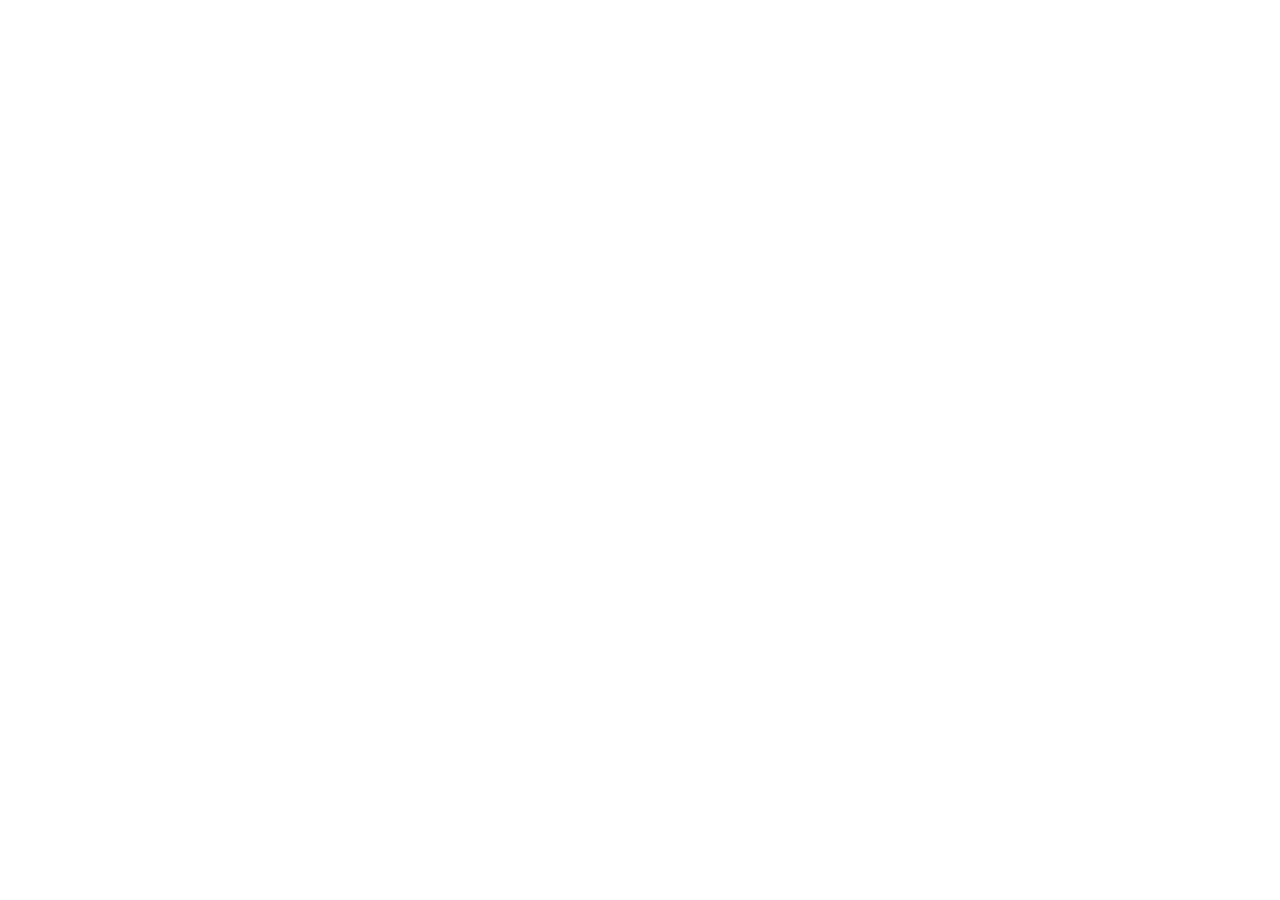
==== src/index.html @ d72f7f71 "feat: create file structure" ====
<!DOCTYPE html>
<html lang="en">

<head>
    <meta charset="UTF-8">
    <meta name="viewport" content="width=device-width, initial-scale=1.0">
    <title>To Do List</title>
    <link rel="stylesheet" href="./styles/index.css">
    <script src="./scripts/main.js" type="module"></script>
</head>

<body>
    
</body>

</html>
---- src/styles/index.css ----
@import 'normalize.css';
@import 'fonts.css';
@import 'variables.css';
@import 'globals.css';
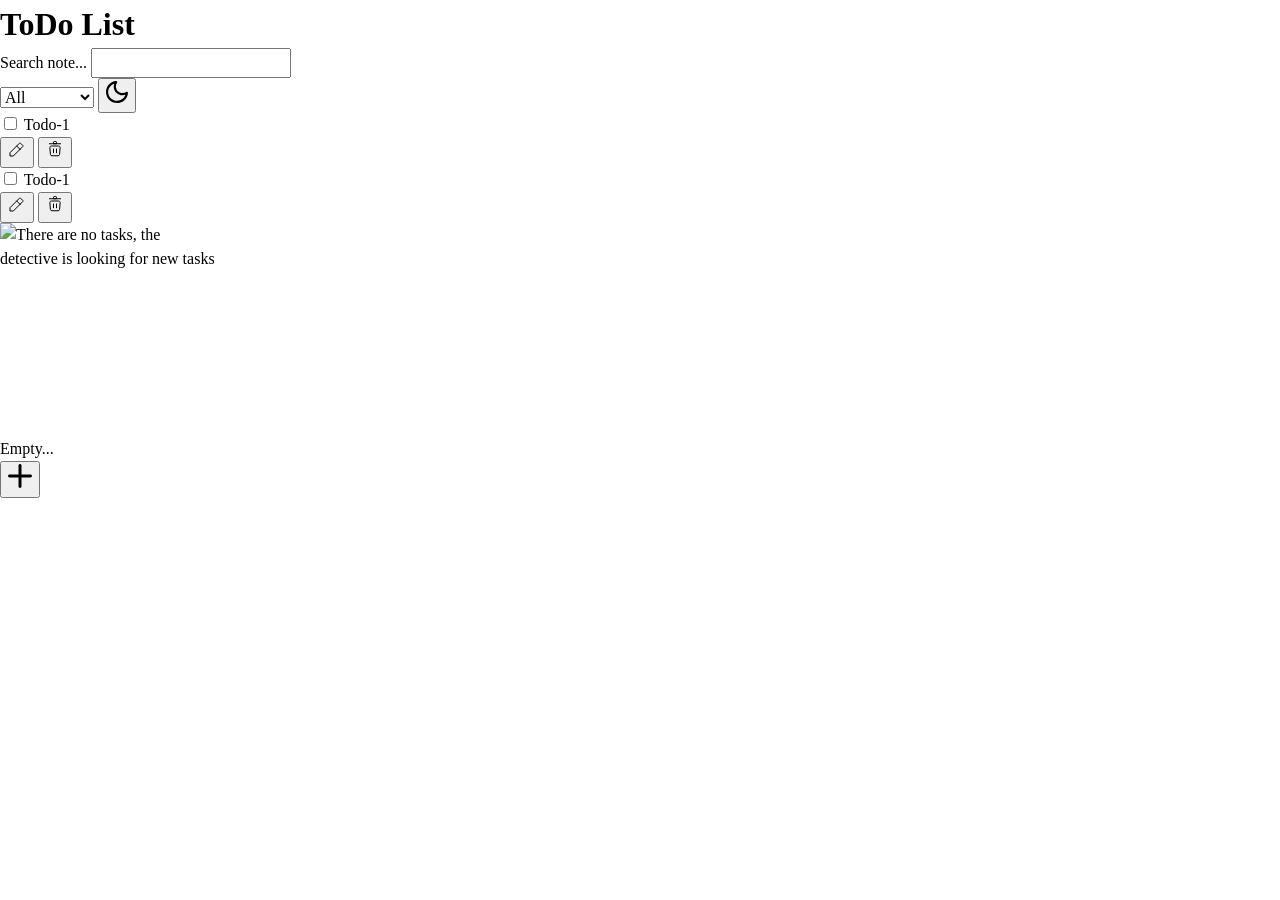
==== commit 3a4c1dce: "feat: add html markup" ====
--- a/src/index.html
+++ b/src/index.html
@@ -10,7 +10,94 @@
 </head>
 
 <body>
-    
+    <div class="todo">
+        <h1 class="todo__title">ToDo List</h1>
+        <div class="todo__controls">
+            <form class="todo__search-task-form field">
+                <label for="search-task" class="field__label">Search note...</label>
+                <input id="search-task" type="search" class="field__input">
+            </form>
+            <select name="" id="" class="field__select">
+                <option value="All">All</option>
+                <option value="Complete">Complete</option>
+                <option value="Incomplete">Incomplete</option>
+            </select>
+            <button class="button" type="button" aria-label="Switch theme" title="Switch theme">
+                <svg width="22" height="22" viewBox="0 0 22 22" fill="none" xmlns="http://www.w3.org/2000/svg">
+                    <path fill-rule="evenodd" clip-rule="evenodd"
+                        d="M11.1249 0.548798C11.3387 0.917354 11.321 1.3762 11.0791 1.72705C10.3455 2.79152 9.91599 4.08062 9.91599 5.47334C9.91599 9.12428 12.8757 12.084 16.5266 12.084C17.9194 12.084 19.2085 11.6545 20.2729 10.9208C20.6238 10.6791 21.0826 10.6613 21.4512 10.8751C21.8197 11.089 22.0319 11.4962 21.9961 11.9208C21.5191 17.567 16.7867 22 11.0178 22C4.93282 22 0 17.0672 0 10.9822C0 5.21328 4.43301 0.480873 10.0792 0.00392422C10.5038 -0.0319387 10.911 0.180242 11.1249 0.548798ZM8.17985 2.63461C4.70452 3.81573 2.20355 7.10732 2.20355 10.9822C2.20355 15.8502 6.14981 19.7964 11.0178 19.7964C14.8927 19.7964 18.1843 17.2955 19.3654 13.8202C18.4741 14.1232 17.5191 14.2875 16.5266 14.2875C11.6587 14.2875 7.71244 10.3413 7.71244 5.47334C7.71244 4.48086 7.87682 3.52582 8.17985 2.63461Z"
+                        fill="#F7F7F7" />
+                </svg>
+            </button>
+        </div>
+        <ul class="todo__list">
+            <li class="todo__item todo-item">
+                <input id="todo-1" type="checkbox" class="todo-item__checkbox">
+                <label for="todo-1" class="todo-item__label">Todo-1</label>
+                <div class="todo-item__actions">
+                    <button class="todo-item__edit-button" type="button" aria-label="Edit task" title="Edit task">
+                        <svg width="18" height="18" viewBox="0 0 18 18" fill="none" xmlns="http://www.w3.org/2000/svg">
+                            <path
+                                d="M12.0091 9.32736L14.4018 6.93468L14.4025 6.93398C14.7324 6.60414 14.8974 6.43916 14.9592 6.24885C15.0136 6.08133 15.0136 5.90088 14.9592 5.73337C14.8973 5.54292 14.7321 5.37769 14.4018 5.04738L12.9506 3.59625C12.6217 3.26735 12.4569 3.10257 12.2669 3.04082C12.0993 2.98639 11.9189 2.98639 11.7514 3.04082C11.5612 3.10261 11.3962 3.26759 11.0669 3.59695L11.0654 3.59837L8.67272 5.99106L2 12.6637V16H5.33636L12.0091 9.32736ZM8.67272 5.99106L12.0091 9.32736"
+                                stroke="#CDCDCD" stroke-linecap="round" stroke-linejoin="round" />
+                        </svg>
+                    </button>
+                    <button class="todo-item__delete-button" type="button" aria-label="Delete" title="Delete">
+                        <svg width="18" height="18" viewBox="0 0 18 18" fill="none" xmlns="http://www.w3.org/2000/svg">
+                            <path
+                                d="M3.87414 7.61505C3.80712 6.74386 4.49595 6 5.36971 6H12.63C13.5039 6 14.1927 6.74385 14.1257 7.61505L13.6064 14.365C13.5463 15.1465 12.8946 15.75 12.1108 15.75H5.88894C5.10514 15.75 4.45348 15.1465 4.39336 14.365L3.87414 7.61505Z"
+                                stroke="#CDCDCD" />
+                            <path d="M14.625 3.75H3.375" stroke="#CDCDCD" stroke-linecap="round" />
+                            <path
+                                d="M7.5 2.25C7.5 1.83579 7.83577 1.5 8.25 1.5H9.75C10.1642 1.5 10.5 1.83579 10.5 2.25V3.75H7.5V2.25Z"
+                                stroke="#CDCDCD" />
+                            <path d="M10.5 9V12.75" stroke="#CDCDCD" stroke-linecap="round" />
+                            <path d="M7.5 9V12.75" stroke="#CDCDCD" stroke-linecap="round" />
+                        </svg>
+                    </button>
+                </div>
+            </li>
+            <li class="todo__item todo-item">
+                <input id="todo-1" type="checkbox" class="todo-item__checkbox">
+                <label for="todo-1" class="todo-item__label">Todo-1</label>
+                <div class="todo-item__actions">
+                    <button class="todo-item__edit-button" type="button" aria-label="Edit task" title="Edit task">
+                        <svg width="18" height="18" viewBox="0 0 18 18" fill="none" xmlns="http://www.w3.org/2000/svg">
+                            <path
+                                d="M12.0091 9.32736L14.4018 6.93468L14.4025 6.93398C14.7324 6.60414 14.8974 6.43916 14.9592 6.24885C15.0136 6.08133 15.0136 5.90088 14.9592 5.73337C14.8973 5.54292 14.7321 5.37769 14.4018 5.04738L12.9506 3.59625C12.6217 3.26735 12.4569 3.10257 12.2669 3.04082C12.0993 2.98639 11.9189 2.98639 11.7514 3.04082C11.5612 3.10261 11.3962 3.26759 11.0669 3.59695L11.0654 3.59837L8.67272 5.99106L2 12.6637V16H5.33636L12.0091 9.32736ZM8.67272 5.99106L12.0091 9.32736"
+                                stroke="#CDCDCD" stroke-linecap="round" stroke-linejoin="round" />
+                        </svg>
+                    </button>
+                    <button class="todo-item__delete-button" type="button" aria-label="Delete" title="Delete">
+                        <svg width="18" height="18" viewBox="0 0 18 18" fill="none" xmlns="http://www.w3.org/2000/svg">
+                            <path
+                                d="M3.87414 7.61505C3.80712 6.74386 4.49595 6 5.36971 6H12.63C13.5039 6 14.1927 6.74385 14.1257 7.61505L13.6064 14.365C13.5463 15.1465 12.8946 15.75 12.1108 15.75H5.88894C5.10514 15.75 4.45348 15.1465 4.39336 14.365L3.87414 7.61505Z"
+                                stroke="#CDCDCD" />
+                            <path d="M14.625 3.75H3.375" stroke="#CDCDCD" stroke-linecap="round" />
+                            <path
+                                d="M7.5 2.25C7.5 1.83579 7.83577 1.5 8.25 1.5H9.75C10.1642 1.5 10.5 1.83579 10.5 2.25V3.75H7.5V2.25Z"
+                                stroke="#CDCDCD" />
+                            <path d="M10.5 9V12.75" stroke="#CDCDCD" stroke-linecap="round" />
+                            <path d="M7.5 9V12.75" stroke="#CDCDCD" stroke-linecap="round" />
+                        </svg>
+                    </button>
+                </div>
+            </li>
+        </ul>
+        <div class="todo__empty-wrapper">
+            <img src="./images/empty-message.svg" alt="There are no tasks, the detective is looking for new tasks"
+                class="todo__empty-image" width="221" height="214" loading="lazy">
+            <p class="todo__empty-message">Empty...</p>
+        </div>
+        <button class="todo__new-task-button button button--circle" type="button" aria-label="New task"
+            title="New task">
+            <svg width="24" height="24" viewBox="0 0 24 24" fill="none" xmlns="http://www.w3.org/2000/svg">
+                <path fill-rule="evenodd" clip-rule="evenodd"
+                    d="M10.5 22.5C10.5 22.8978 10.658 23.2794 10.9393 23.5607C11.2206 23.842 11.6022 24 12 24C12.3978 24 12.7794 23.842 13.0607 23.5607C13.342 23.2794 13.5 22.8978 13.5 22.5V13.5H22.5C22.8978 13.5 23.2794 13.342 23.5607 13.0607C23.842 12.7794 24 12.3978 24 12C24 11.6022 23.842 11.2206 23.5607 10.9393C23.2794 10.658 22.8978 10.5 22.5 10.5H13.5V1.5C13.5 1.10218 13.342 0.720644 13.0607 0.43934C12.7794 0.158035 12.3978 0 12 0C11.6022 0 11.2206 0.158035 10.9393 0.43934C10.658 0.720644 10.5 1.10218 10.5 1.5V10.5H1.5C1.10218 10.5 0.720644 10.658 0.43934 10.9393C0.158035 11.2206 0 11.6022 0 12C0 12.3978 0.158035 12.7794 0.43934 13.0607C0.720644 13.342 1.10218 13.5 1.5 13.5H10.5V22.5Z"
+                    fill="#F7F7F7" />
+            </svg>
+        </button>
+    </div>
 </body>
 
 </html>
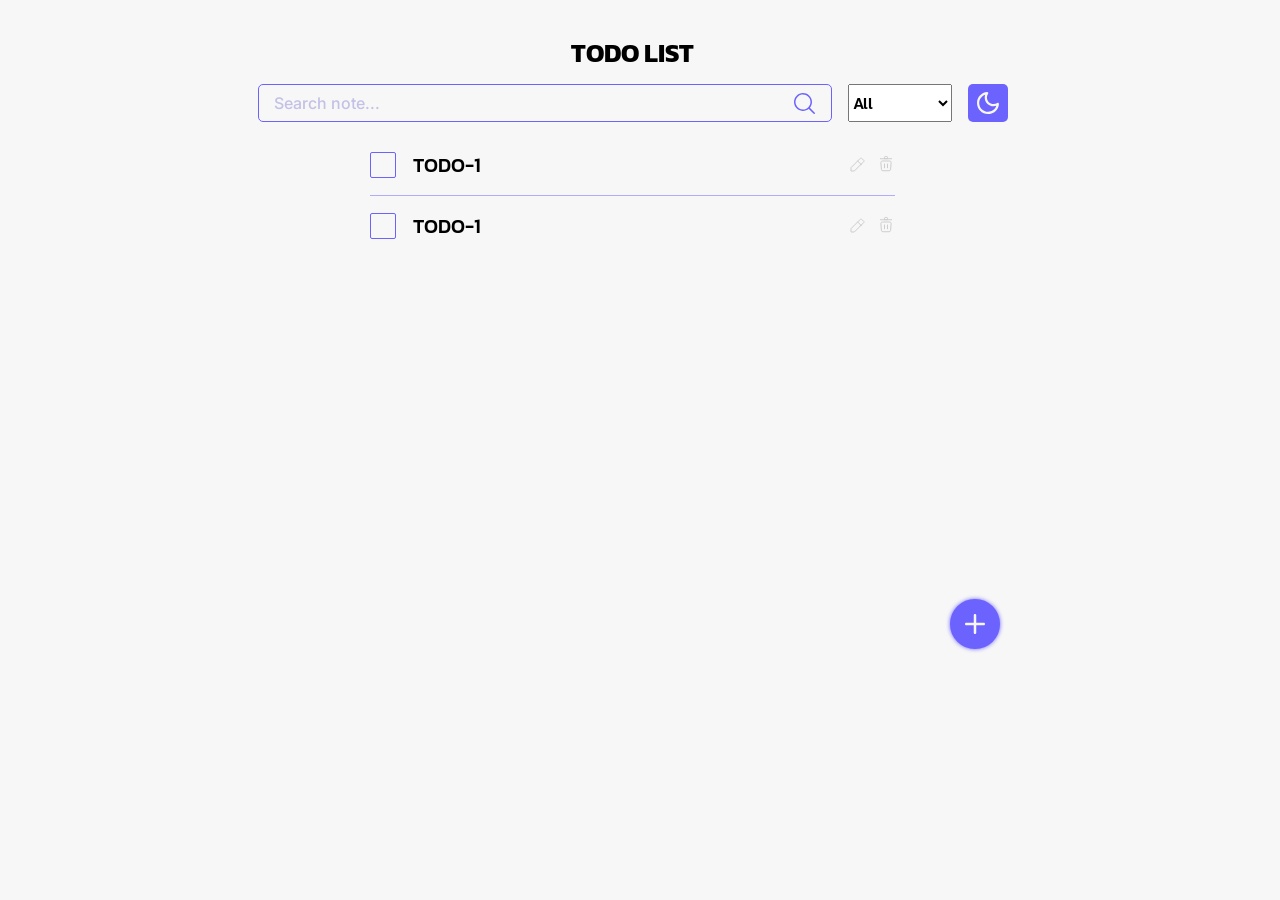
==== commit cc780716: "feat: add css styles" ====
--- a/src/index.html
+++ b/src/index.html
@@ -15,14 +15,14 @@
         <div class="todo__controls">
             <form class="todo__search-task-form field">
                 <label for="search-task" class="field__label">Search note...</label>
-                <input id="search-task" type="search" class="field__input">
+                <input id="search-task" type="search" class="field__input" placeholder=" ">
             </form>
-            <select name="" id="" class="field__select">
+            <select class="field__select">
                 <option value="All">All</option>
                 <option value="Complete">Complete</option>
                 <option value="Incomplete">Incomplete</option>
             </select>
-            <button class="button" type="button" aria-label="Switch theme" title="Switch theme">
+            <button class="button button--switcher" type="button" aria-label="Switch theme" title="Switch theme">
                 <svg width="22" height="22" viewBox="0 0 22 22" fill="none" xmlns="http://www.w3.org/2000/svg">
                     <path fill-rule="evenodd" clip-rule="evenodd"
                         d="M11.1249 0.548798C11.3387 0.917354 11.321 1.3762 11.0791 1.72705C10.3455 2.79152 9.91599 4.08062 9.91599 5.47334C9.91599 9.12428 12.8757 12.084 16.5266 12.084C17.9194 12.084 19.2085 11.6545 20.2729 10.9208C20.6238 10.6791 21.0826 10.6613 21.4512 10.8751C21.8197 11.089 22.0319 11.4962 21.9961 11.9208C21.5191 17.567 16.7867 22 11.0178 22C4.93282 22 0 17.0672 0 10.9822C0 5.21328 4.43301 0.480873 10.0792 0.00392422C10.5038 -0.0319387 10.911 0.180242 11.1249 0.548798ZM8.17985 2.63461C4.70452 3.81573 2.20355 7.10732 2.20355 10.9822C2.20355 15.8502 6.14981 19.7964 11.0178 19.7964C14.8927 19.7964 18.1843 17.2955 19.3654 13.8202C18.4741 14.1232 17.5191 14.2875 16.5266 14.2875C11.6587 14.2875 7.71244 10.3413 7.71244 5.47334C7.71244 4.48086 7.87682 3.52582 8.17985 2.63461Z"
@@ -89,8 +89,8 @@
                 class="todo__empty-image" width="221" height="214" loading="lazy">
             <p class="todo__empty-message">Empty...</p>
         </div>
-        <button class="todo__new-task-button button button--circle" type="button" aria-label="New task"
-            title="New task">
+        <button class="todo__new-task-button button button--circle" type="button" aria-label="New task" title="New task"
+            data-js-todo-new-task-button>
             <svg width="24" height="24" viewBox="0 0 24 24" fill="none" xmlns="http://www.w3.org/2000/svg">
                 <path fill-rule="evenodd" clip-rule="evenodd"
                     d="M10.5 22.5C10.5 22.8978 10.658 23.2794 10.9393 23.5607C11.2206 23.842 11.6022 24 12 24C12.3978 24 12.7794 23.842 13.0607 23.5607C13.342 23.2794 13.5 22.8978 13.5 22.5V13.5H22.5C22.8978 13.5 23.2794 13.342 23.5607 13.0607C23.842 12.7794 24 12.3978 24 12C24 11.6022 23.842 11.2206 23.5607 10.9393C23.2794 10.658 22.8978 10.5 22.5 10.5H13.5V1.5C13.5 1.10218 13.342 0.720644 13.0607 0.43934C12.7794 0.158035 12.3978 0 12 0C11.6022 0 11.2206 0.158035 10.9393 0.43934C10.658 0.720644 10.5 1.10218 10.5 1.5V10.5H1.5C1.10218 10.5 0.720644 10.658 0.43934 10.9393C0.158035 11.2206 0 11.6022 0 12C0 12.3978 0.158035 12.7794 0.43934 13.0607C0.720644 13.342 1.10218 13.5 1.5 13.5H10.5V22.5Z"
@@ -98,6 +98,19 @@
             </svg>
         </button>
     </div>
+    <dialog class="overlay">
+        <h2 class="overlay__title">New Note</h2>
+        <form class="overlay__new-task-form" method="dialog">
+            <div class="field">
+                <label for="new-task" class="field__label">Input your note...</label>
+                <input id="new-task" class="field__input" placeholder=" ">
+            </div>
+            <div class="overlay__actions">
+                <button class="overlay__cancel-button button button--transparent" type="button">Cancel</button>
+                <button class="overlay__apply-button button" type="submit">Apply</button>
+            </div>
+        </form>
+    </dialog>
 </body>
 
 </html>
--- a/src/styles/index.css
+++ b/src/styles/index.css
@@ -1,4 +1,11 @@
 @import 'normalize.css';
 @import 'fonts.css';
 @import 'variables.css';
-@import 'globals.css';+@import 'globals.css';
+
+/* Components */
+@import 'components/todo.css';
+@import 'components/field.css';
+@import 'components/button.css';
+@import 'components/todo-item.css';
+@import 'components/overlay.css';
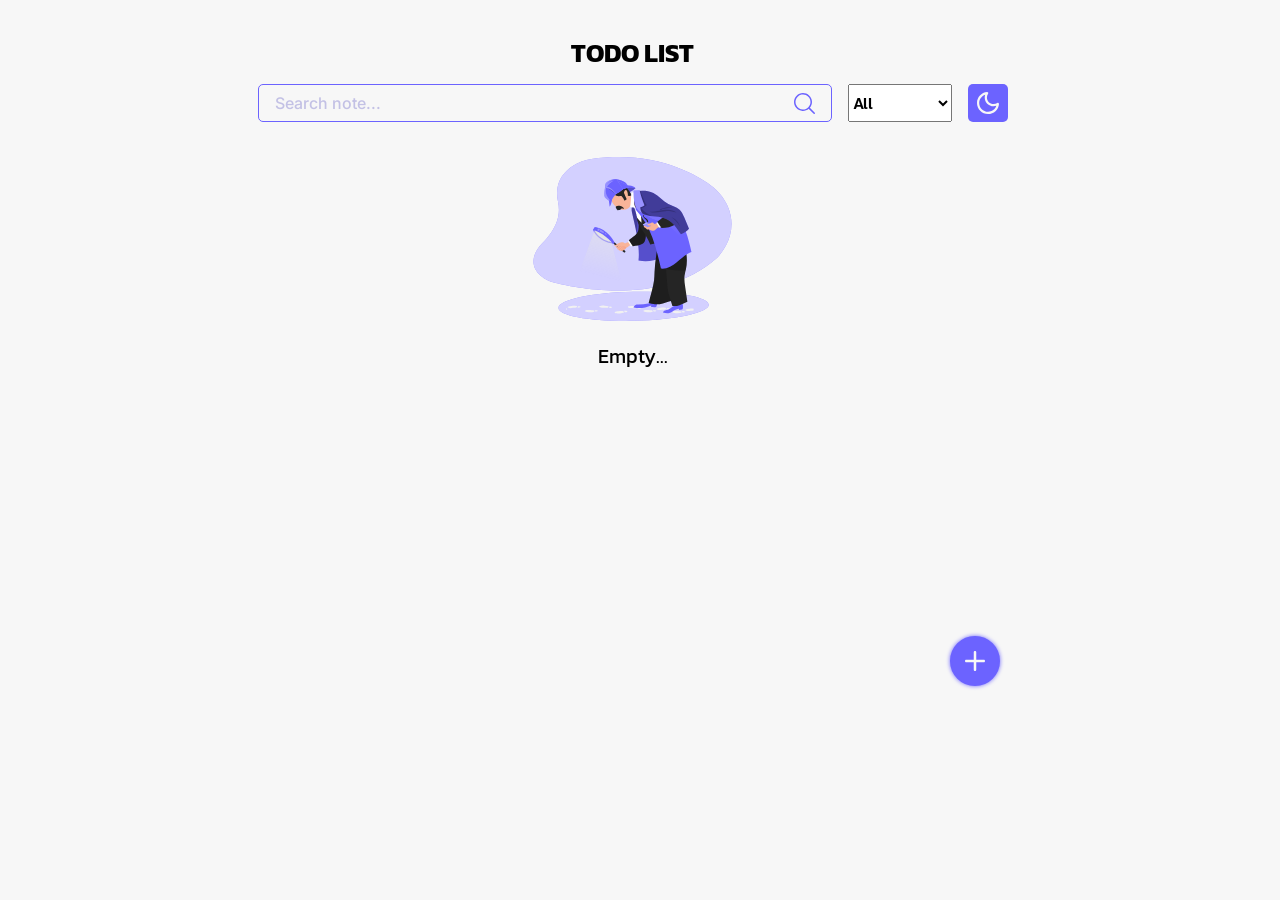
==== commit 1c0c1af6: "wip: working on the editing method" ====
--- a/src/index.html
+++ b/src/index.html
@@ -10,12 +10,12 @@
 </head>
 
 <body>
-    <div class="todo">
+    <div class="todo" data-js-todo>
         <h1 class="todo__title">ToDo List</h1>
         <div class="todo__controls">
-            <form class="todo__search-task-form field">
+            <form class="todo__search-task-form field" data-js-todo-search-task-form>
                 <label for="search-task" class="field__label">Search note...</label>
-                <input id="search-task" type="search" class="field__input" placeholder=" ">
+                <input id="search-task" type="search" class="field__input" placeholder=" " data-js-todo-search-task-input>
             </form>
             <select class="field__select">
                 <option value="All">All</option>
@@ -30,61 +30,9 @@
                 </svg>
             </button>
         </div>
-        <ul class="todo__list">
-            <li class="todo__item todo-item">
-                <input id="todo-1" type="checkbox" class="todo-item__checkbox">
-                <label for="todo-1" class="todo-item__label">Todo-1</label>
-                <div class="todo-item__actions">
-                    <button class="todo-item__edit-button" type="button" aria-label="Edit task" title="Edit task">
-                        <svg width="18" height="18" viewBox="0 0 18 18" fill="none" xmlns="http://www.w3.org/2000/svg">
-                            <path
-                                d="M12.0091 9.32736L14.4018 6.93468L14.4025 6.93398C14.7324 6.60414 14.8974 6.43916 14.9592 6.24885C15.0136 6.08133 15.0136 5.90088 14.9592 5.73337C14.8973 5.54292 14.7321 5.37769 14.4018 5.04738L12.9506 3.59625C12.6217 3.26735 12.4569 3.10257 12.2669 3.04082C12.0993 2.98639 11.9189 2.98639 11.7514 3.04082C11.5612 3.10261 11.3962 3.26759 11.0669 3.59695L11.0654 3.59837L8.67272 5.99106L2 12.6637V16H5.33636L12.0091 9.32736ZM8.67272 5.99106L12.0091 9.32736"
-                                stroke="#CDCDCD" stroke-linecap="round" stroke-linejoin="round" />
-                        </svg>
-                    </button>
-                    <button class="todo-item__delete-button" type="button" aria-label="Delete" title="Delete">
-                        <svg width="18" height="18" viewBox="0 0 18 18" fill="none" xmlns="http://www.w3.org/2000/svg">
-                            <path
-                                d="M3.87414 7.61505C3.80712 6.74386 4.49595 6 5.36971 6H12.63C13.5039 6 14.1927 6.74385 14.1257 7.61505L13.6064 14.365C13.5463 15.1465 12.8946 15.75 12.1108 15.75H5.88894C5.10514 15.75 4.45348 15.1465 4.39336 14.365L3.87414 7.61505Z"
-                                stroke="#CDCDCD" />
-                            <path d="M14.625 3.75H3.375" stroke="#CDCDCD" stroke-linecap="round" />
-                            <path
-                                d="M7.5 2.25C7.5 1.83579 7.83577 1.5 8.25 1.5H9.75C10.1642 1.5 10.5 1.83579 10.5 2.25V3.75H7.5V2.25Z"
-                                stroke="#CDCDCD" />
-                            <path d="M10.5 9V12.75" stroke="#CDCDCD" stroke-linecap="round" />
-                            <path d="M7.5 9V12.75" stroke="#CDCDCD" stroke-linecap="round" />
-                        </svg>
-                    </button>
-                </div>
-            </li>
-            <li class="todo__item todo-item">
-                <input id="todo-1" type="checkbox" class="todo-item__checkbox">
-                <label for="todo-1" class="todo-item__label">Todo-1</label>
-                <div class="todo-item__actions">
-                    <button class="todo-item__edit-button" type="button" aria-label="Edit task" title="Edit task">
-                        <svg width="18" height="18" viewBox="0 0 18 18" fill="none" xmlns="http://www.w3.org/2000/svg">
-                            <path
-                                d="M12.0091 9.32736L14.4018 6.93468L14.4025 6.93398C14.7324 6.60414 14.8974 6.43916 14.9592 6.24885C15.0136 6.08133 15.0136 5.90088 14.9592 5.73337C14.8973 5.54292 14.7321 5.37769 14.4018 5.04738L12.9506 3.59625C12.6217 3.26735 12.4569 3.10257 12.2669 3.04082C12.0993 2.98639 11.9189 2.98639 11.7514 3.04082C11.5612 3.10261 11.3962 3.26759 11.0669 3.59695L11.0654 3.59837L8.67272 5.99106L2 12.6637V16H5.33636L12.0091 9.32736ZM8.67272 5.99106L12.0091 9.32736"
-                                stroke="#CDCDCD" stroke-linecap="round" stroke-linejoin="round" />
-                        </svg>
-                    </button>
-                    <button class="todo-item__delete-button" type="button" aria-label="Delete" title="Delete">
-                        <svg width="18" height="18" viewBox="0 0 18 18" fill="none" xmlns="http://www.w3.org/2000/svg">
-                            <path
-                                d="M3.87414 7.61505C3.80712 6.74386 4.49595 6 5.36971 6H12.63C13.5039 6 14.1927 6.74385 14.1257 7.61505L13.6064 14.365C13.5463 15.1465 12.8946 15.75 12.1108 15.75H5.88894C5.10514 15.75 4.45348 15.1465 4.39336 14.365L3.87414 7.61505Z"
-                                stroke="#CDCDCD" />
-                            <path d="M14.625 3.75H3.375" stroke="#CDCDCD" stroke-linecap="round" />
-                            <path
-                                d="M7.5 2.25C7.5 1.83579 7.83577 1.5 8.25 1.5H9.75C10.1642 1.5 10.5 1.83579 10.5 2.25V3.75H7.5V2.25Z"
-                                stroke="#CDCDCD" />
-                            <path d="M10.5 9V12.75" stroke="#CDCDCD" stroke-linecap="round" />
-                            <path d="M7.5 9V12.75" stroke="#CDCDCD" stroke-linecap="round" />
-                        </svg>
-                    </button>
-                </div>
-            </li>
+        <ul class="todo__list" data-js-todo-list>
         </ul>
-        <div class="todo__empty-wrapper">
+        <div class="todo__empty-wrapper" data-js-todo-empty-message>
             <img src="./images/empty-message.svg" alt="There are no tasks, the detective is looking for new tasks"
                 class="todo__empty-image" width="221" height="214" loading="lazy">
             <p class="todo__empty-message">Empty...</p>
@@ -98,16 +46,16 @@
             </svg>
         </button>
     </div>
-    <dialog class="overlay">
+    <dialog class="overlay" data-js-overlay>
         <h2 class="overlay__title">New Note</h2>
-        <form class="overlay__new-task-form" method="dialog">
+        <form class="overlay__new-task-form" method="dialog" data-js-overlay-new-task-form>
             <div class="field">
                 <label for="new-task" class="field__label">Input your note...</label>
-                <input id="new-task" class="field__input" placeholder=" ">
+                <input id="new-task" class="field__input" placeholder=" " data-js-overlay-new-task-input>
             </div>
             <div class="overlay__actions">
-                <button class="overlay__cancel-button button button--transparent" type="button">Cancel</button>
-                <button class="overlay__apply-button button" type="submit">Apply</button>
+                <button class="overlay__cancel-button button button--transparent" type="button" data-js-overlay-new-task-form-cancel-button>Cancel</button>
+                <button class="overlay__apply-button button" type="submit" data-js-overlay-new-task-form-apply-button>Apply</button>
             </div>
         </form>
     </dialog>
